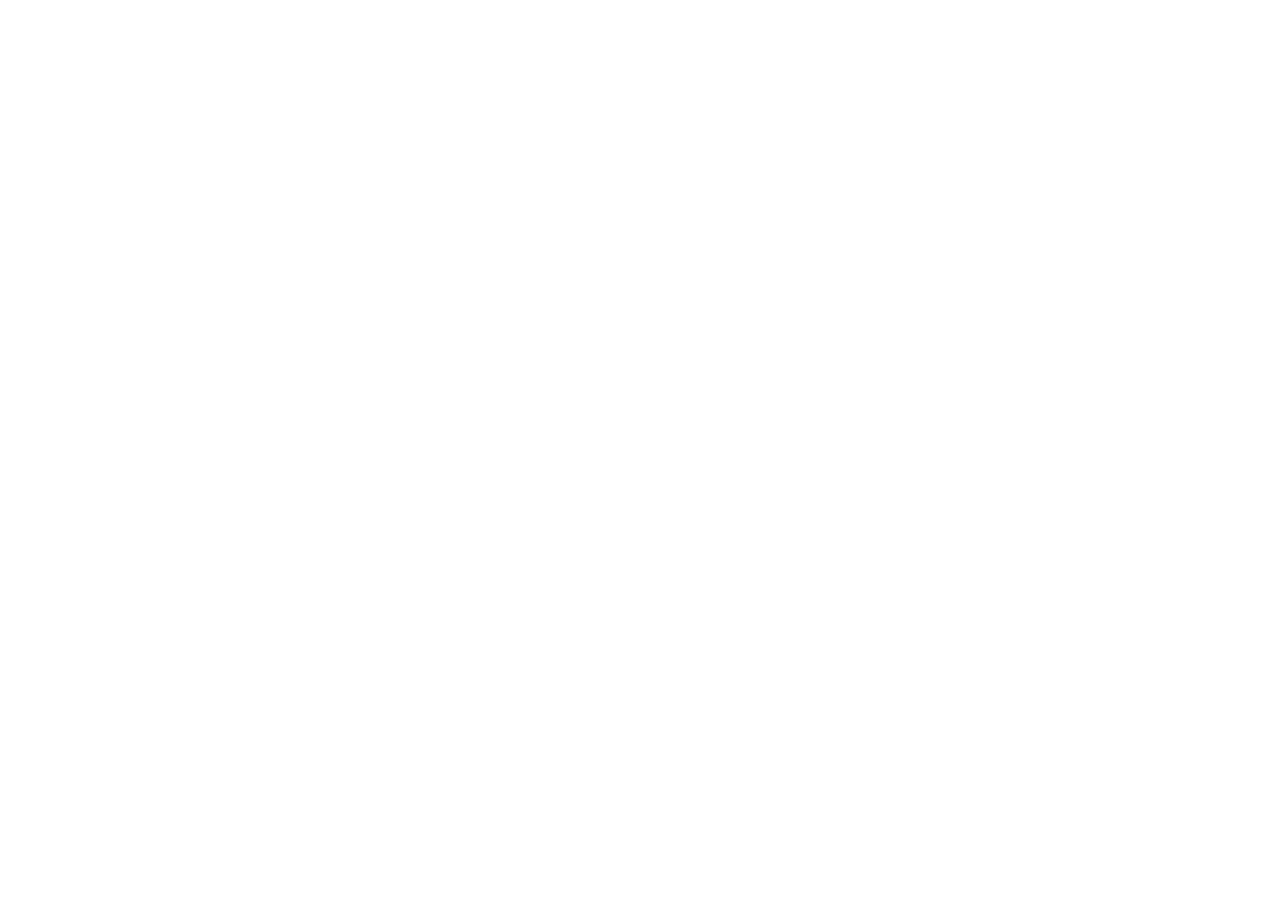
==== index.html @ 14960f11 "Update and rename Index.html to index.html" ====
<!DOCTYPE html>
<html lang="en">
<head>
  <meta charset="UTF-8">
  <meta http-equiv="X-UA-Compatible" content="IE=edge">
  <meta name="viewport" content="width=device-width, initial-scale=1.0">
  <title>Portfolio </title>
</head>
<body>
  
</body>
</html>
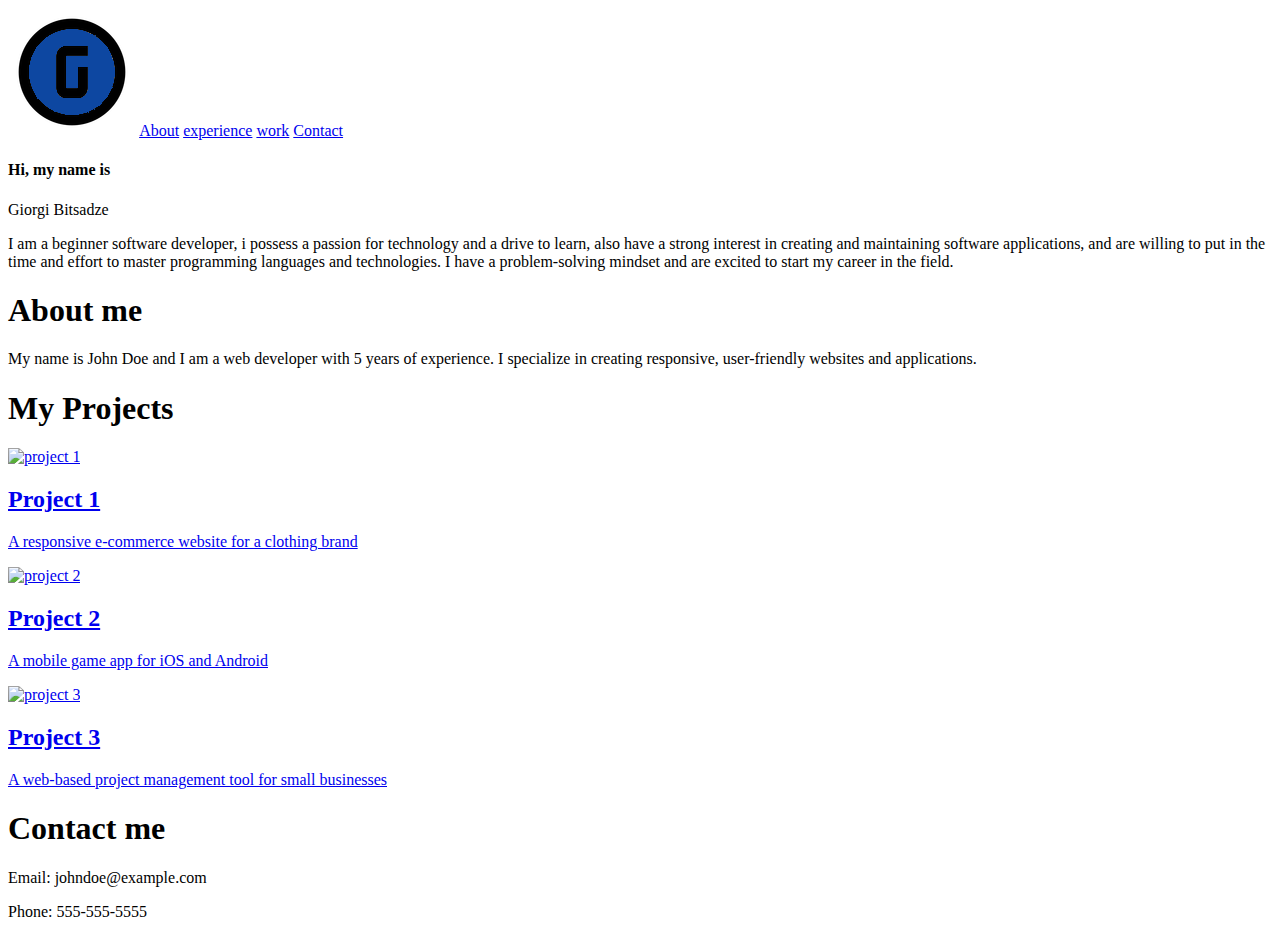
==== commit 5dff76e7: "Update index.html" ====
--- a/index.html
+++ b/index.html
@@ -1,12 +1,59 @@
 <!DOCTYPE html>
-<html lang="en">
+<html>
 <head>
-  <meta charset="UTF-8">
-  <meta http-equiv="X-UA-Compatible" content="IE=edge">
-  <meta name="viewport" content="width=device-width, initial-scale=1.0">
-  <title>Portfolio </title>
+  <title>My Portfolio</title>
+  <link rel="stylesheet" type="text/css" href="style.css">
+  <link rel="shortcut icon" href="./Assets/Favicon_Blue.ico" type="image/x-icon">
 </head>
 <body>
+  <nav class="navbar">
+    <img src="./Assets/Favicon_Blue.ico" alt="website logo" class="logo">
+    <a href="#about">About</a>
+    <a href="#experience">experience</a>
+    <a href="#work">work</a>
+    <a href="#contact">Contact</a>
+  </nav>
   
+  <section id="about">
+   <h4>Hi, my name is </h4>
+   <p class="big-text">Giorgi Bitsadze</p>
+   <p class="big-text different-color" >I am a beginner software developer, i possess a passion for technology and a drive to learn, 
+    also have a strong interest in creating and maintaining software applications, and are willing to put in the time and effort to master programming languages and technologies. 
+    I have a problem-solving mindset and are excited to start my career in the field.</p>
+   
+  </section>
+  <section id="experience">
+    <h1>About me</h1>
+    <p>My name is John Doe and I am a web developer with 5 years of experience. I specialize in creating responsive, user-friendly websites and applications.</p>
+  </section>
+  <section id="work">
+    <h1>My Projects</h1>
+    <div class="project-cards">
+      <a href="#project1" class="project-card">
+        <img src="./Assets/team-dummy-image.jpg" alt="project 1">
+        <h2>Project 1</h2>
+        <p>A responsive e-commerce website for a clothing brand</p>
+      </a>
+      <a href="#project2" class="project-card">
+        <img src="./Assets/team-dummy-image.jpg" alt="project 2">
+        <h2>Project 2</h2>
+        <p>A mobile game app for iOS and Android</p>
+      </a>
+      <a href="#project3" class="project-card">
+        <img src="./Assets/team-dummy-image.jpg" alt="project 3">
+        <h2>Project 3</h2>
+        <p>A web-based project management tool for small businesses</p>
+      </a>
+    </div>
+  </section>
+  
+  
+  <section id="contact">
+    <h1>Contact me</h1>
+    <p>Email: johndoe@example.com</p>
+    <p>Phone: 555-555-5555</p>
+  </section>
 </body>
+<script src="https://code.jquery.com/jquery-3.6.0.min.js"></script>
+<script src="./script.js"></script>
 </html>
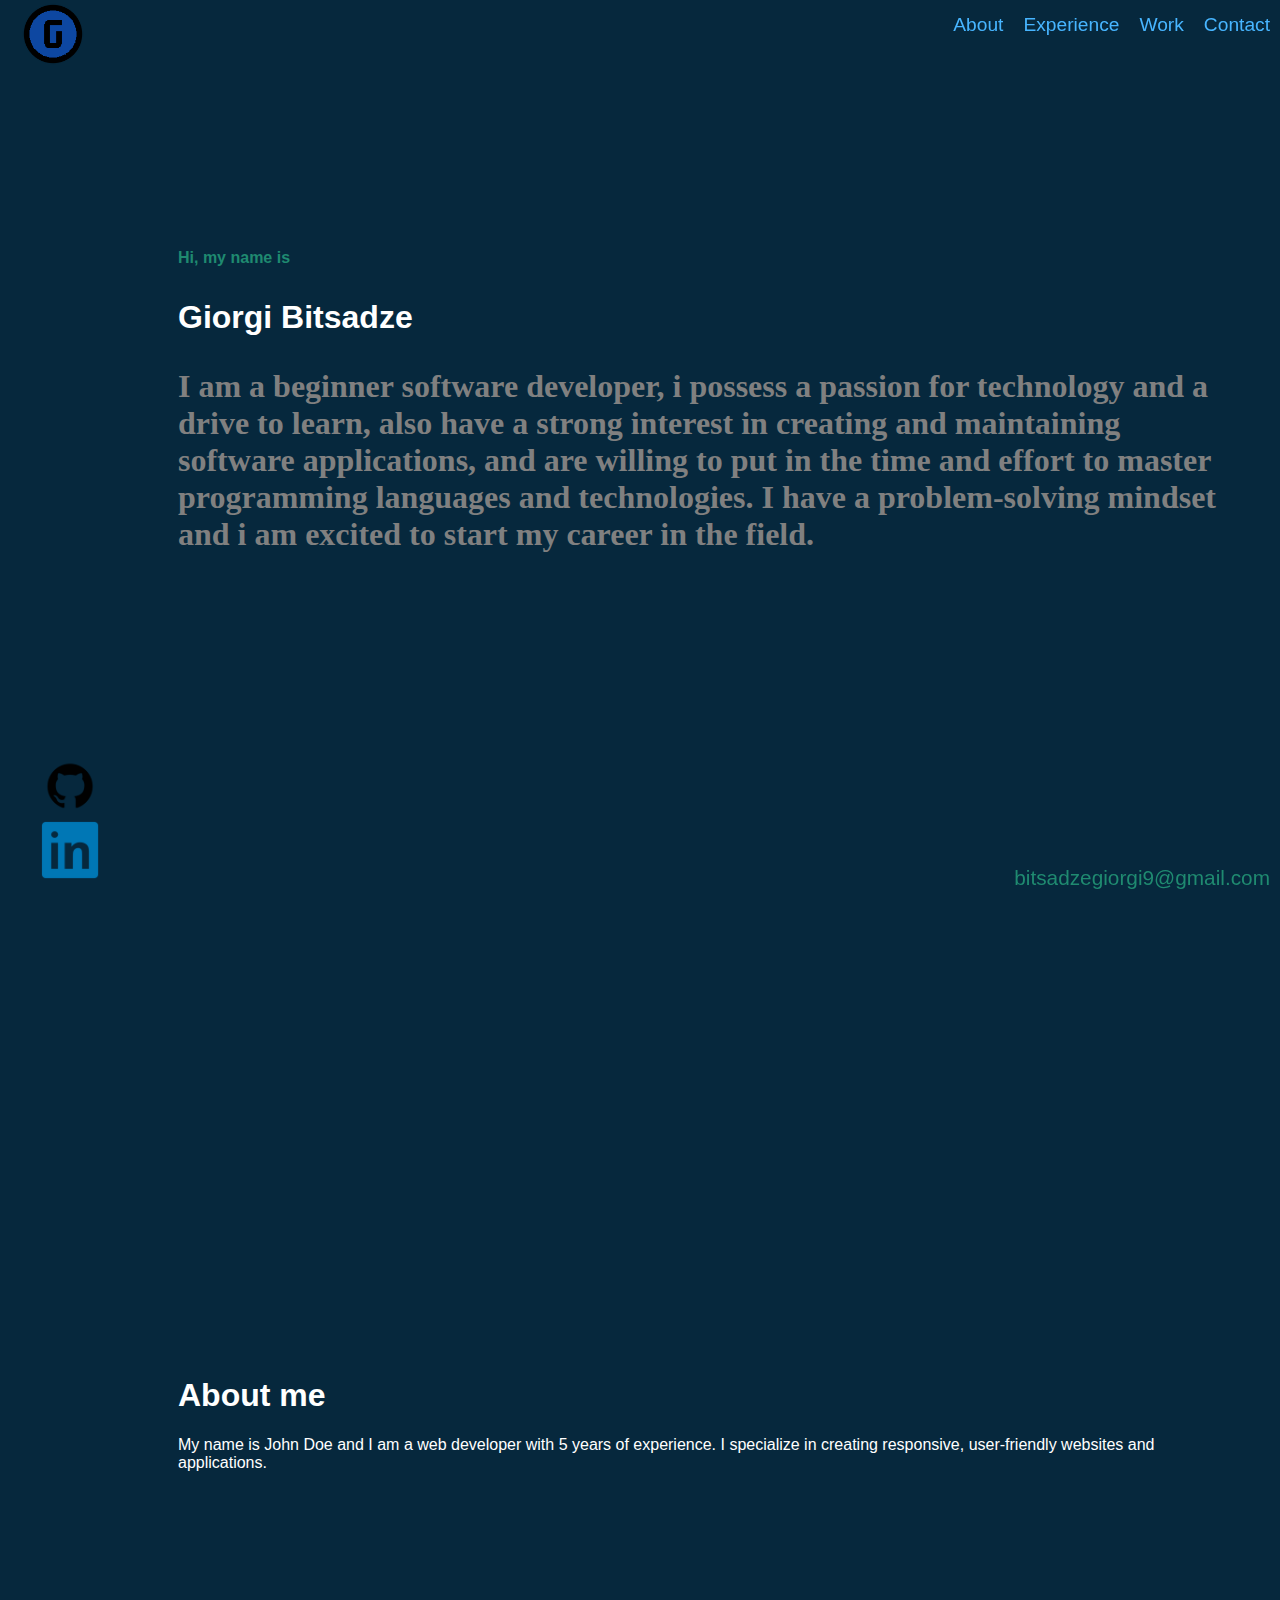
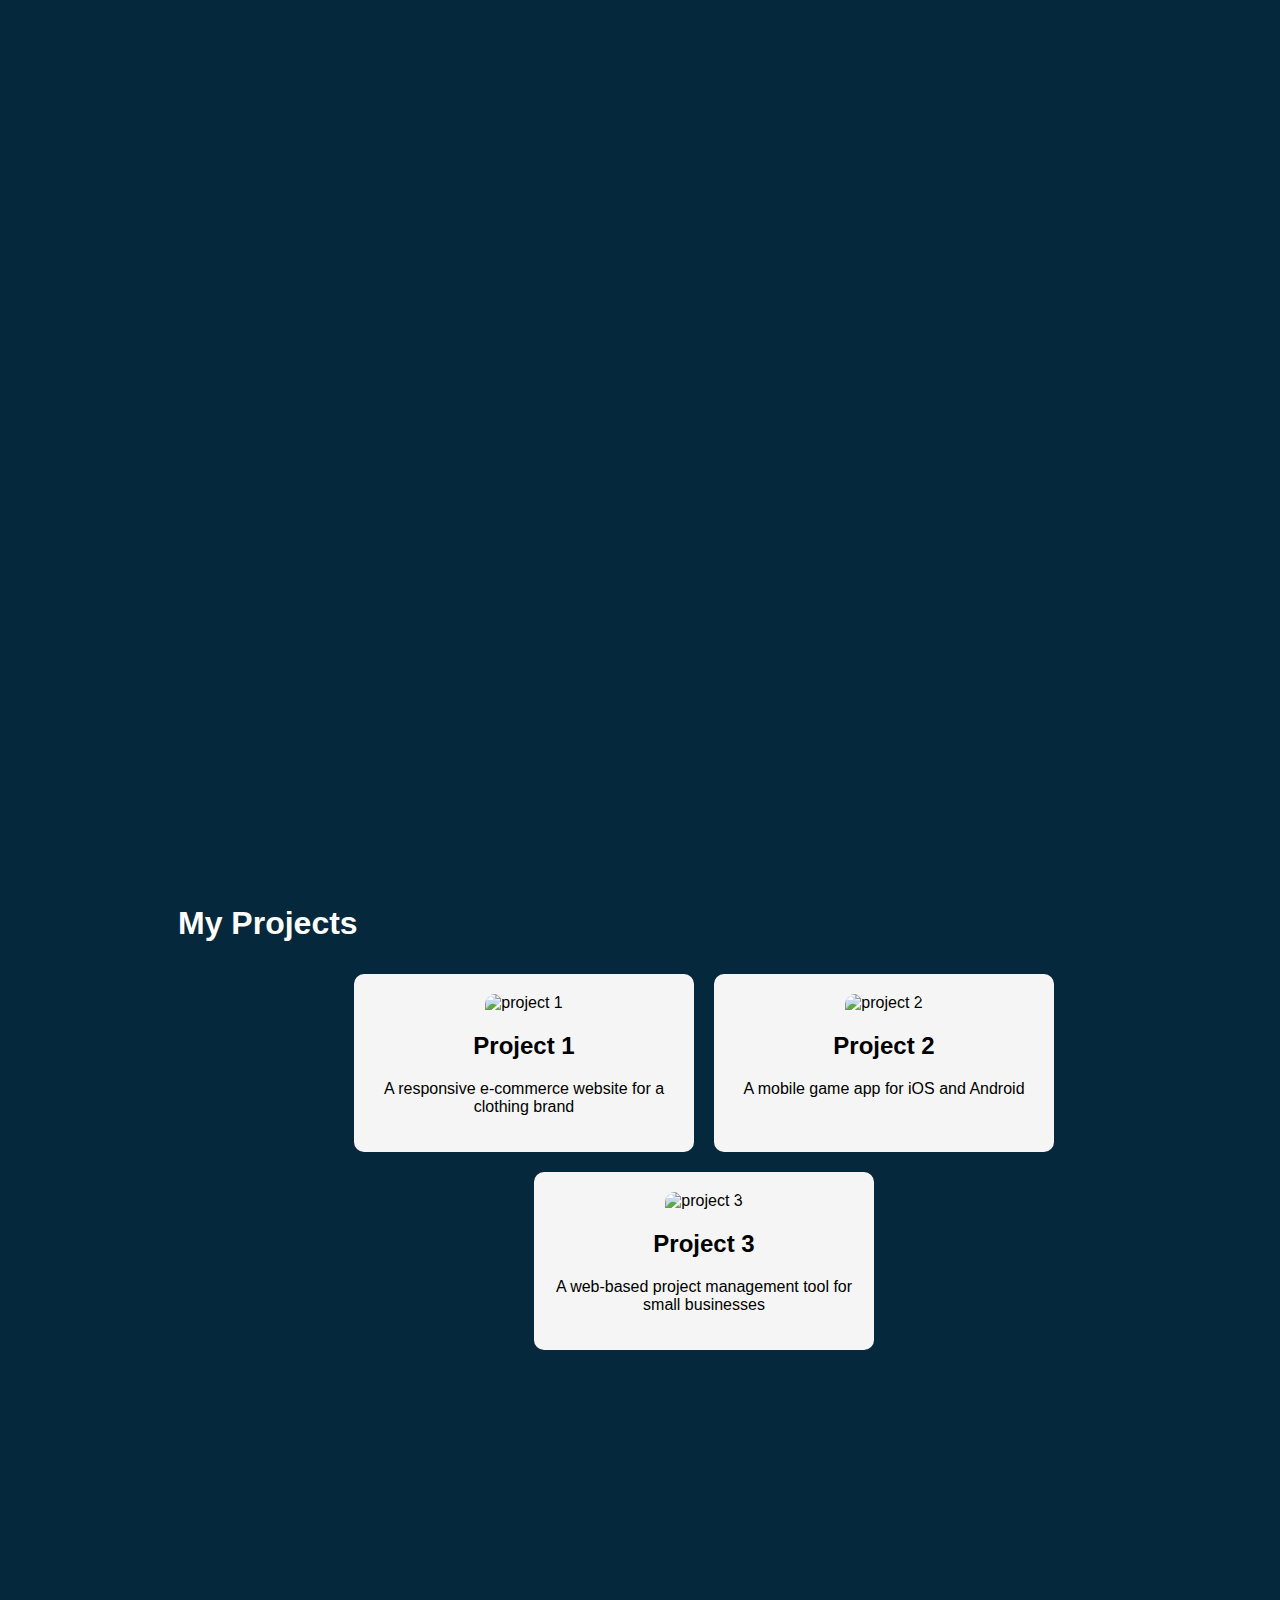
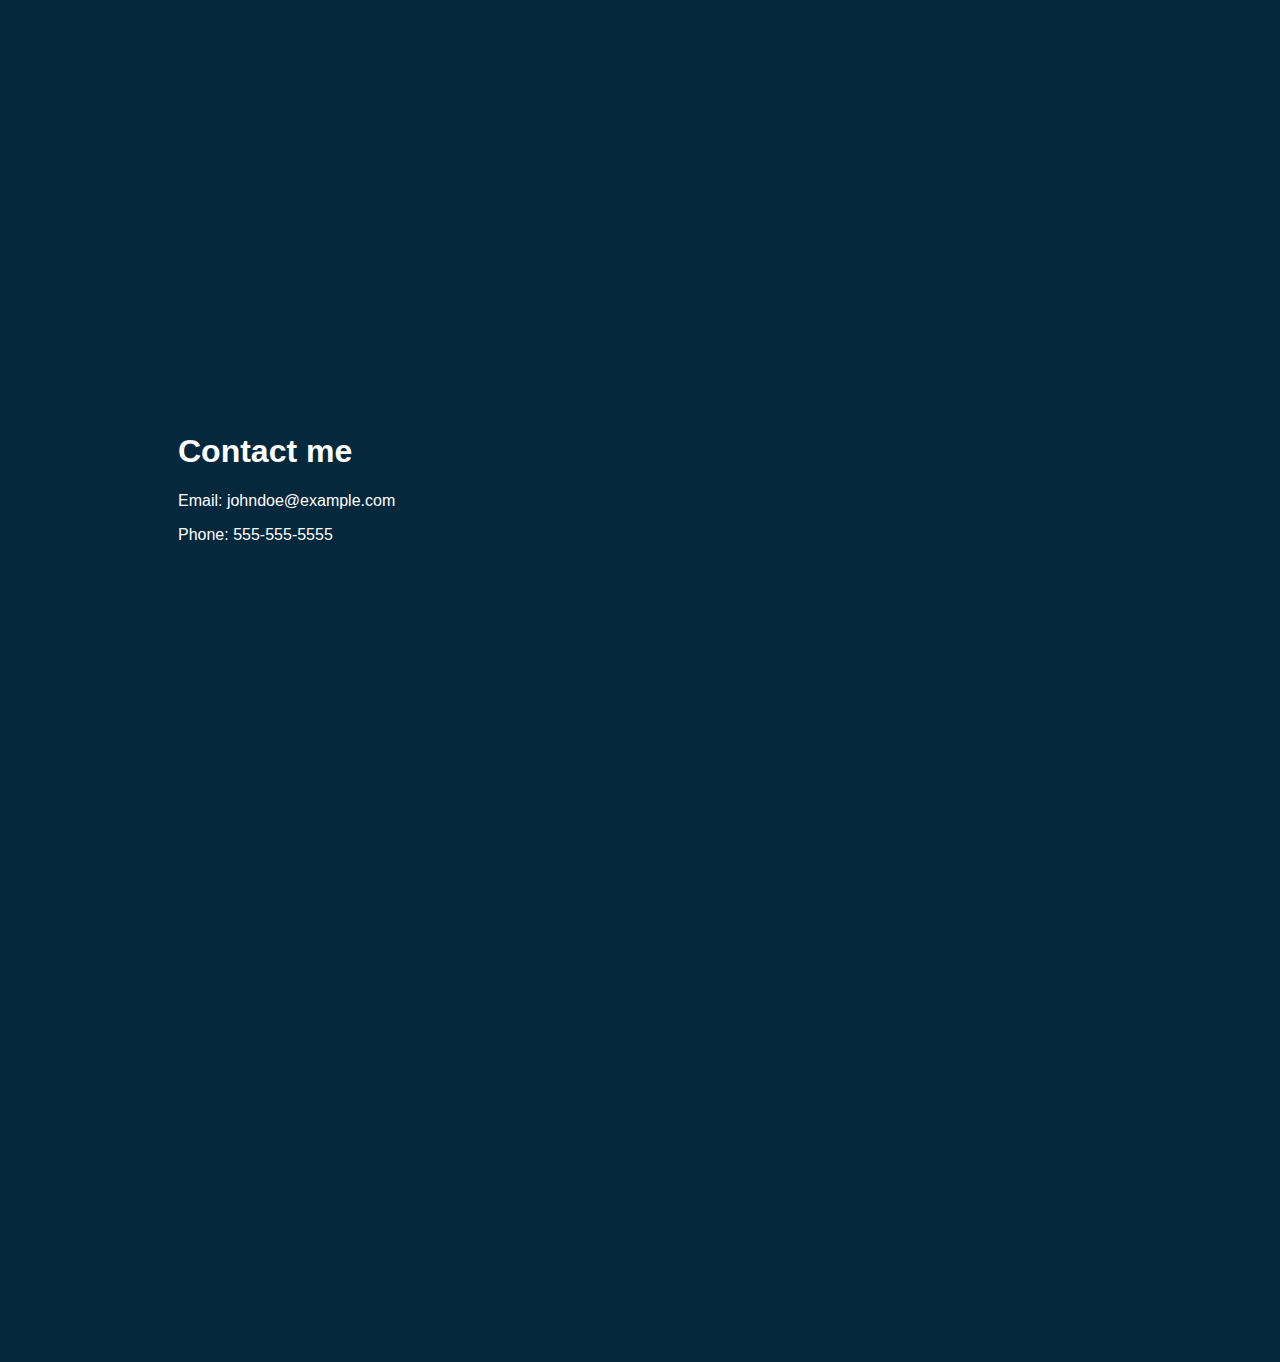
==== commit f28d937b: "better one now" ====
--- a/index.html
+++ b/index.html
@@ -13,14 +13,23 @@
     <a href="#work">work</a>
     <a href="#contact">Contact</a>
   </nav>
+  <div id="image-links">
+    <ul>
+      <li><a href="https://github.com/jemala22/MyPortfolio"><img src="./Assets/github_git_icon_145985.ico" alt="Image 1"></a></li>
+      <li><a href="https://www.linkedin.com/in/giorgi-bitsadze-129576227/"><img src="./Assets/in_linked_linkedin_media_social_icon_124259.ico" alt="Image 2"></a></li>
+    </ul>
+  </div>
+  <div id="email-link">
+    <a href="mailto:bitsadzegiorgi9@gmail.com">bitsadzegiorgi9@gmail.com</a>
+  </div>
+  
   
   <section id="about">
    <h4>Hi, my name is </h4>
    <p class="big-text">Giorgi Bitsadze</p>
    <p class="big-text different-color" >I am a beginner software developer, i possess a passion for technology and a drive to learn, 
     also have a strong interest in creating and maintaining software applications, and are willing to put in the time and effort to master programming languages and technologies. 
-    I have a problem-solving mindset and are excited to start my career in the field.</p>
-   
+    I have a problem-solving mindset and i am excited to start my career in the field.</p>
   </section>
   <section id="experience">
     <h1>About me</h1>
--- a/style.css
+++ b/style.css
@@ -0,0 +1,133 @@
+body
+{
+    padding: 0%;
+    margin: 0%;
+    font-family: 'Roboto', sans-serif;
+    background-color: #06283D;
+    color: white;
+}
+nav {
+    position: sticky;
+    top: 0;
+    z-index: 12;
+}
+
+/* Styling for the navigation bar */
+.navbar {
+    display: flex;
+    align-items: center;
+    height: 50px;
+    
+  }
+  
+  /* Styling for the logo */
+  .logo {
+    width: 70px;
+    height: 70px;
+    margin-right: auto;
+    margin-top: 2vh;
+    margin-left: 2vh;
+    cursor: pointer;
+  }
+  
+  /* Styling for the navigation links */
+.navbar a {
+    padding-right: 10px;
+    margin-left: 10px;
+    font-size: 1.2em;
+    text-decoration: none;
+    color: #47B5FF;
+    text-transform: capitalize;
+  }
+.navbar a:hover {
+    color: white;
+    background-color: #06283D;
+    transition: 0.5s;
+}
+  
+  
+  /*Styling for sections */
+  section{
+    padding: 50px;
+    margin-left: 10%;
+    margin-top: 10%;
+    height: 100vh;    
+    text-align: left;
+    
+}
+
+
+  
+  .project-cards {
+    display: flex;
+    flex-wrap: wrap;
+    justify-content: center;
+  }
+  
+  .project-card {
+    width: 300px;
+    margin: 10px;
+    padding: 20px;
+    background-color: #f5f5f5;
+    text-align: center;
+    text-decoration: none;
+    color: black;
+    border-radius: 10px;
+  }
+  .project-card img {
+    width: 100%;
+    height: auto;
+    max-width: 100%;
+    max-height: 200px;
+    object-fit: cover;
+    border-radius: 10px 10px 0 0;
+  }
+  
+  .project-card:hover {
+    background-color: #f1f1f1;
+  }
+h4
+{
+    color: #1F8A70;
+}
+.big-text
+{
+    color: white;
+    font-size:200% ;
+    font-weight: bolder;
+    
+}
+.different-color
+{
+    color: gray;
+    font-family: 'Aboreto', cursive;
+}
+#image-links {
+  position: fixed;
+  left: 0;
+  bottom: 0;
+  width: 100px;
+  z-index: 10;
+}
+
+#image-links img {
+  width: 100%;
+}
+#image-links li
+{
+  list-style: none;
+}
+#email-link {
+  position: fixed;
+ bottom: 0;
+  right: 0;
+  padding: 10px; /* Add some padding for visibility */
+  display: flex;
+  align-items: flex-end;
+}
+#email-link a
+{
+  text-decoration: none;
+  color:#1F8A70;
+  font-size: 1.3em;
+}
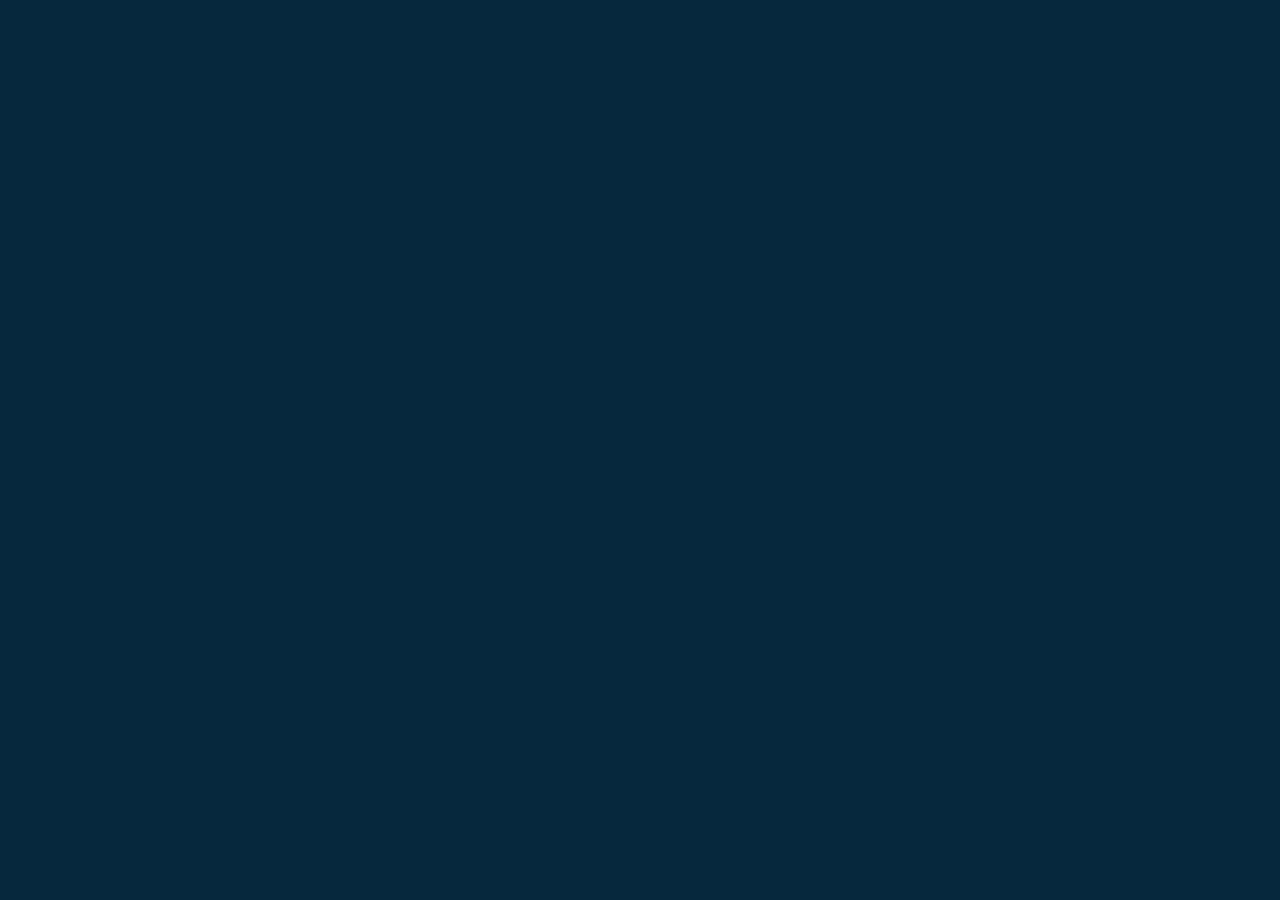
==== commit 2aa65965: "commit war cri... i mean changes" ====
--- a/index.html
+++ b/index.html
@@ -6,62 +6,89 @@
   <link rel="shortcut icon" href="./Assets/Favicon_Blue.ico" type="image/x-icon">
 </head>
 <body>
-  <nav class="navbar">
-    <img src="./Assets/Favicon_Blue.ico" alt="website logo" class="logo">
-    <a href="#about">About</a>
-    <a href="#experience">experience</a>
-    <a href="#work">work</a>
-    <a href="#contact">Contact</a>
-  </nav>
-  <div id="image-links">
+  <div id="loading"></div>
+    <div id="content">
+      <nav class="navbar">
+        <img src="./Assets/Favicon_Blue.ico" alt="website logo" class="logo">
+        <a href="#about">About</a>
+        <a href="#experience">skills</a>
+        <a href="#work">work</a>
+        <a href="#contact">Contact</a>
+      </nav>
+    <div id="image-links">
+      <ul>
+        <li><a target="_blank" href="https://github.com/jemala22/MyPortfolio"><img src="./Assets/github_git_icon_145985.ico" alt="Image 1"></a></li>
+        <li><a target="_blank" href="https://www.linkedin.com/in/giorgi-bitsadze-129576227/"><img src="./Assets/in_linked_linkedin_media_social_icon_124259.ico" alt="Image 2"></a></li>
+      </ul>
+    </div>
+     <div id="email-link">
+        <a href="mailto:bitsadzegiorgi9@gmail.com">bitsadzegiorgi9@gmail.com</a>
+      </div>
+          
+          
+  <section id="about">
+            <h4>Hi, my name is </h4>
+            <p class="big-text">Giorgi Bitsadze</p>
+            <p class="big-text different-color" >I am a beginner software developer, i possess a passion for technology and a drive to learn, 
+             also have a strong interest in creating and maintaining software applications, and are willing to put in the time and effort to master programming languages and technologies. 
+             I have a problem-solving mindset and i am excited to start my career in the field.</p>
+  </section> 
+  <section id="experience">
     <ul>
-      <li><a href="https://github.com/jemala22/MyPortfolio"><img src="./Assets/github_git_icon_145985.ico" alt="Image 1"></a></li>
-      <li><a href="https://www.linkedin.com/in/giorgi-bitsadze-129576227/"><img src="./Assets/in_linked_linkedin_media_social_icon_124259.ico" alt="Image 2"></a></li>
-    </ul>
+        <li><a href="#" class="link big-text">front-end </a>
+          <p class="content big-text different-color">I am proficient in HTML, CSS, JavaScript, and the React framework, providing a solid foundation for web development. <br>
+          I have experience creating responsive, dynamic user interfaces using these technologies, and am skilled in implementing efficient client-side logic using React</p>
+        </li>
+        <li><a href="#" class="link big-text">back-end </a>
+          <p class="content big-text different-color">I am proficient in C++, C#, OOP, and MYSQL, and have a strong foundation in computer programming and database management.<br>
+          I am efficient, versatile, and well-organized in coding, and have a unique set of skills that can be applied to various areas of web development. </p>
+        </li>
+        <li><a href="#" class="link big-text">personal skills</a>
+          <p class="content big-text different-color">I am a highly communicable team player with strong problem-solving abilities. I am a quick learner and always eager to take on new challenges.<br> I am able to work well under pressure and I am comfortable working in a fast-paced environment.<br> 
+            I am flexible and able to adapt to new technologies and methodologies quickly.</p>
+        </li>
+      </ul>  
+    </section>
+    
+    
+    <section id="work">
+          <h1 class="big-text">My Projects</h1>
+          <div class="project-cards">
+            <a href="Calculator/calculator.html" class="project-card">
+              <img src="./Assets/calculator_icon-icons.com_72046.png"  alt="project 1">
+              <h2>Calculator</h2>
+              <p>Basic calculator app created with HTML CSS and JS</p>
+            </a>
+            <a href="#project2" class="project-card">
+              <img src="./Assets/team-dummy-image.jpg" alt="project 2">
+              <h2>Project 2</h2>
+              <p>A mobile game app for iOS and Android</p>
+            </a>
+            <a href="#project3" class="project-card">
+              <img src="./Assets/team-dummy-image.jpg" alt="project 3">
+              <h2>Project 3</h2>
+              <p>A web-based project management tool for small businesses</p>
+            </a>
+            <a href="#project1" class="project-card">
+              <img src="./Assets/team-dummy-image.jpg" alt="project 1">
+              <h2>Project 4</h2>
+              <p>A responsive e-commerce website for a clothing brand</p>
+            </a>
+            <a href="#project1" class="project-card">
+              <img src="./Assets/team-dummy-image.jpg" alt="project 1">
+              <h2>Project 5</h2>
+              <p>A responsive e-commerce website for a clothing brand</p>
+            </a>
+          </div>
+    </section>
+    
+    
+    <section id="contact">
+      <h1>Contact me</h1>
+      <p>Email: johndoe@example.com</p>
+      <p>Phone: 555-555-5555</p>
+    </section>  
   </div>
-  <div id="email-link">
-    <a href="mailto:bitsadzegiorgi9@gmail.com">bitsadzegiorgi9@gmail.com</a>
-  </div>
-  
-  
-  <section id="about">
-   <h4>Hi, my name is </h4>
-   <p class="big-text">Giorgi Bitsadze</p>
-   <p class="big-text different-color" >I am a beginner software developer, i possess a passion for technology and a drive to learn, 
-    also have a strong interest in creating and maintaining software applications, and are willing to put in the time and effort to master programming languages and technologies. 
-    I have a problem-solving mindset and i am excited to start my career in the field.</p>
-  </section>
-  <section id="experience">
-    <h1>About me</h1>
-    <p>My name is John Doe and I am a web developer with 5 years of experience. I specialize in creating responsive, user-friendly websites and applications.</p>
-  </section>
-  <section id="work">
-    <h1>My Projects</h1>
-    <div class="project-cards">
-      <a href="#project1" class="project-card">
-        <img src="./Assets/team-dummy-image.jpg" alt="project 1">
-        <h2>Project 1</h2>
-        <p>A responsive e-commerce website for a clothing brand</p>
-      </a>
-      <a href="#project2" class="project-card">
-        <img src="./Assets/team-dummy-image.jpg" alt="project 2">
-        <h2>Project 2</h2>
-        <p>A mobile game app for iOS and Android</p>
-      </a>
-      <a href="#project3" class="project-card">
-        <img src="./Assets/team-dummy-image.jpg" alt="project 3">
-        <h2>Project 3</h2>
-        <p>A web-based project management tool for small businesses</p>
-      </a>
-    </div>
-  </section>
-  
-  
-  <section id="contact">
-    <h1>Contact me</h1>
-    <p>Email: johndoe@example.com</p>
-    <p>Phone: 555-555-5555</p>
-  </section>
 </body>
 <script src="https://code.jquery.com/jquery-3.6.0.min.js"></script>
 <script src="./script.js"></script>
--- a/style.css
+++ b/style.css
@@ -12,7 +12,6 @@
     z-index: 12;
 }
 
-/* Styling for the navigation bar */
 .navbar {
     display: flex;
     align-items: center;
@@ -20,7 +19,6 @@
     
   }
   
-  /* Styling for the logo */
   .logo {
     width: 70px;
     height: 70px;
@@ -29,8 +27,6 @@
     margin-left: 2vh;
     cursor: pointer;
   }
-  
-  /* Styling for the navigation links */
 .navbar a {
     padding-right: 10px;
     margin-left: 10px;
@@ -44,38 +40,33 @@
     background-color: #06283D;
     transition: 0.5s;
 }
-  
-  
-  /*Styling for sections */
   section{
-    padding: 50px;
+    padding: 20px;
     margin-left: 10%;
     margin-top: 10%;
     height: 100vh;    
     text-align: left;
     
 }
-
-
-  
   .project-cards {
     display: flex;
     flex-wrap: wrap;
     justify-content: center;
+    font-family: 'Roboto', sans-serif;
   }
   
   .project-card {
     width: 300px;
     margin: 10px;
     padding: 20px;
-    background-color: #f5f5f5;
+    background-color: gray;
     text-align: center;
     text-decoration: none;
     color: black;
     border-radius: 10px;
-  }
+    }
   .project-card img {
-    width: 100%;
+    width: auto;
     height: auto;
     max-width: 100%;
     max-height: 200px;
@@ -84,7 +75,7 @@
   }
   
   .project-card:hover {
-    background-color: #f1f1f1;
+    background-color: #3498db;
   }
 h4
 {
@@ -121,7 +112,7 @@
   position: fixed;
  bottom: 0;
   right: 0;
-  padding: 10px; /* Add some padding for visibility */
+  padding: 10px; 
   display: flex;
   align-items: flex-end;
 }
@@ -131,3 +122,53 @@
   color:#1F8A70;
   font-size: 1.3em;
 }
+#loading {
+  width: 40px;
+  height: 40px;
+  border-bottom: 4px solid #1F8A70;
+  border-top: 4px solid #3498db;
+  border-radius: 50%;
+  animation: spin 0.8s linear infinite;
+  position: fixed;
+  top: 50%;
+  left: 50%;
+  transform: translate(-50%, -50%);
+  display: none; 
+}
+
+@keyframes spin {
+  0% {
+    transform: rotate(0deg);
+  }
+  25%{
+    transform: rotate(90deg);
+  }
+  50%{
+    transform: rotate(180deg);
+  }
+  75%{
+    transform: rotate(270deg);
+  }
+  100% {
+    transform: rotate(360deg);
+  }
+}
+#content {
+  display: none;
+}
+
+.content{
+  display: none;
+}
+#experience li{
+  list-style-type: none;
+  font-family: 'Roboto', sans-serif;
+}
+#experience li a{
+  text-decoration: none;
+  color: #3498db;
+  font-size: 150%;
+}
+#work h1{
+  color:#3498db;
+}